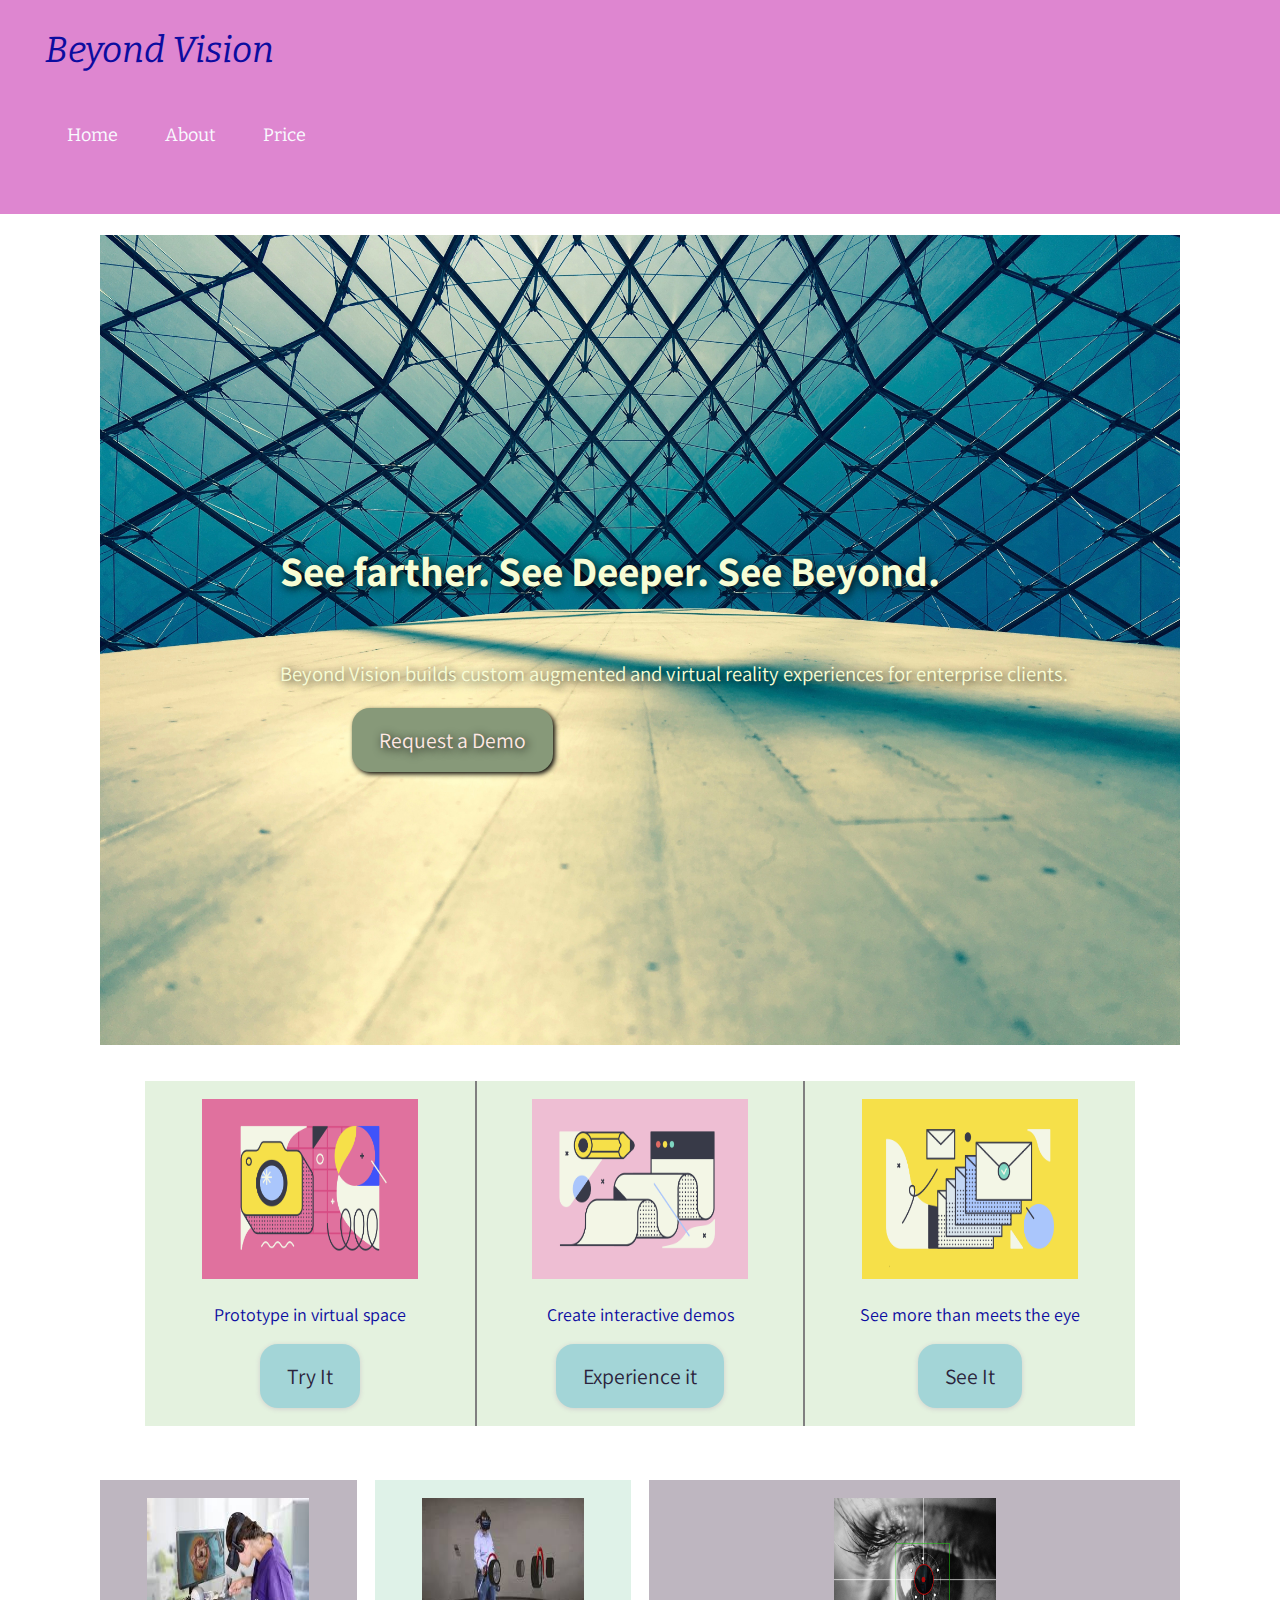
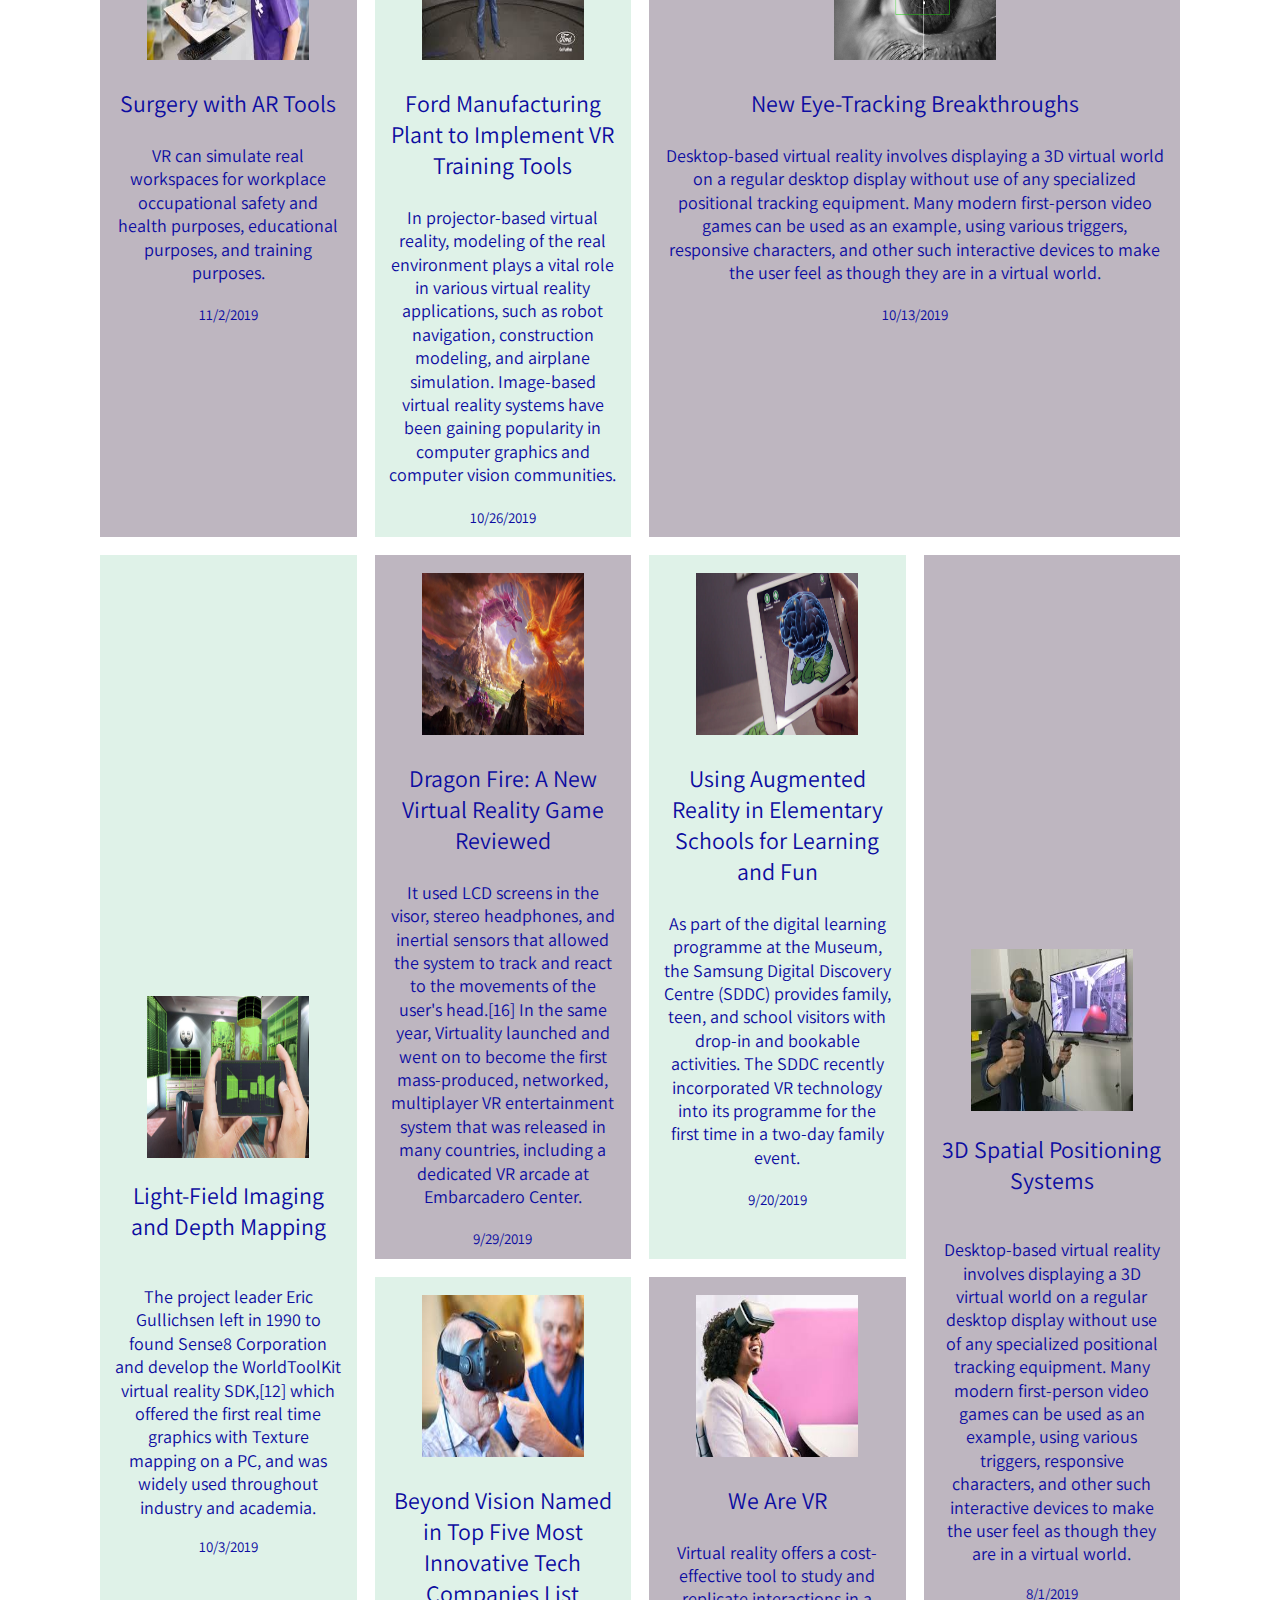
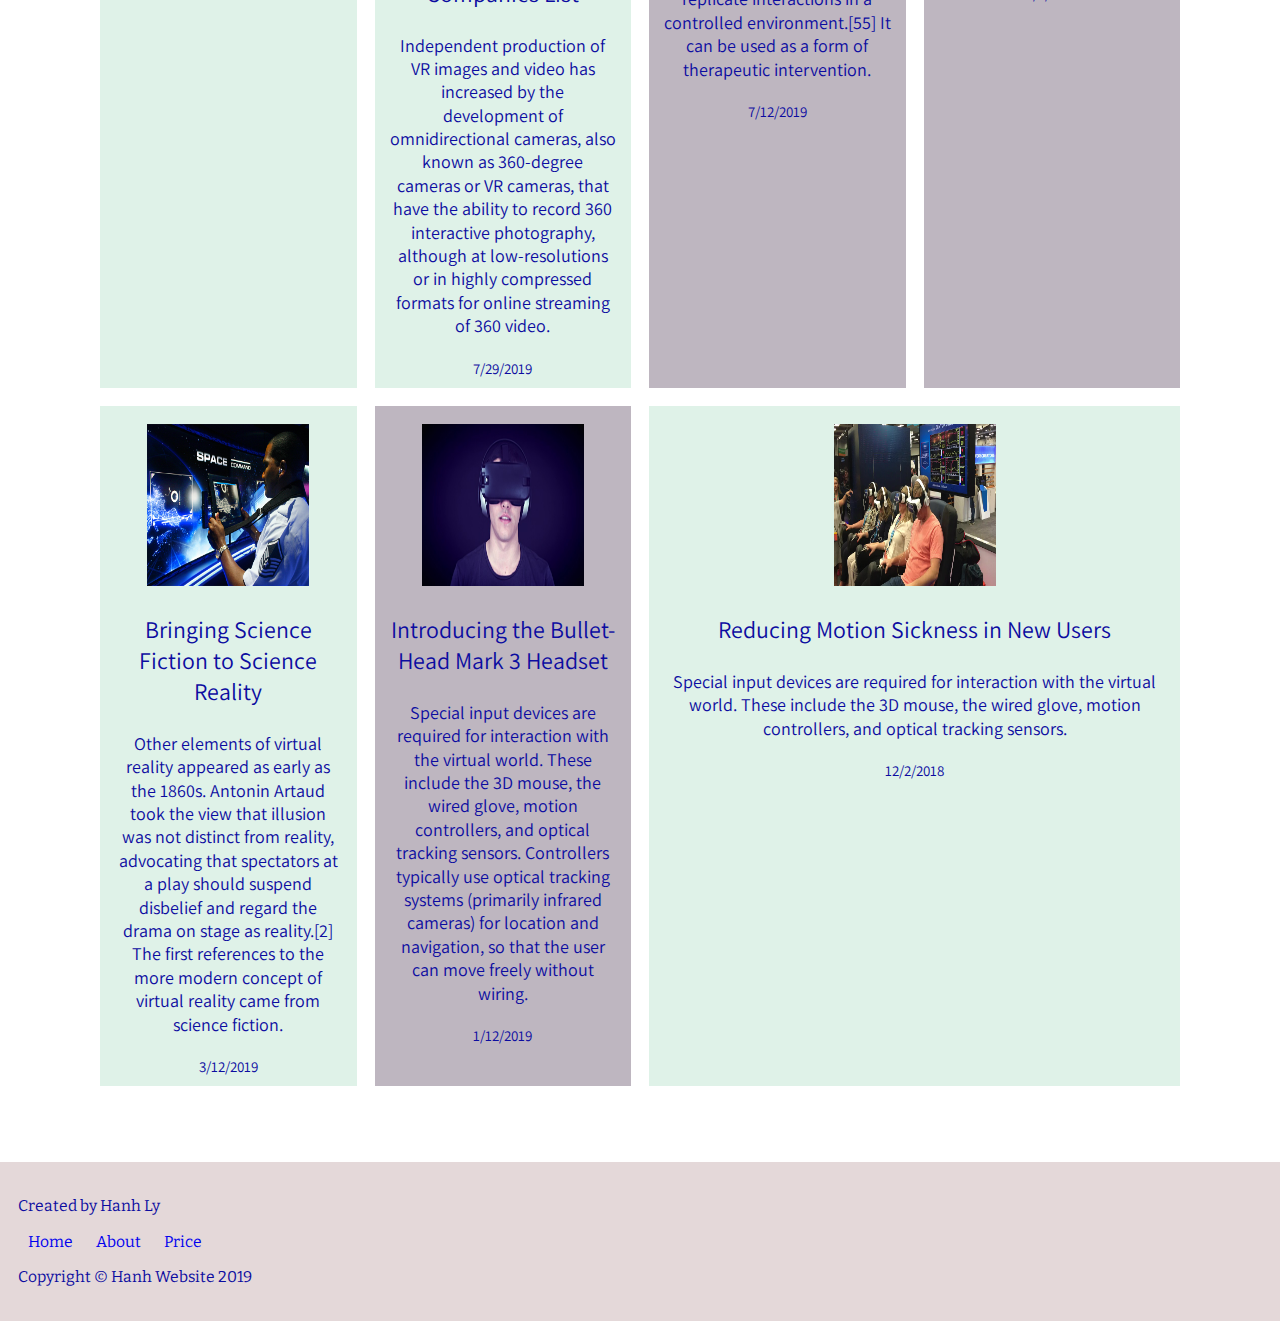
==== index.html @ 19f933cd "Add files via upload" ====
<!DOCTYPE html>
<html lang="en-us">
<head>
	<meta charset="UTF-8">
	<meta name="viewport" content="width=device-width, initial-scale=1">
	<link rel="stylesheet" type="text/css" href="style.css">
	<link href="https://fonts.googleapis.com/css?family=Assistant:400,600|Bitter:400,400i&display=swap" rel="stylesheet"> 

	<title>Home Page</title>
</head>
<body>
	<header>
		<a href="home.html" class="header-logo">Beyond Vision</a>
		<nav class="page-nav">
			<ul>
				<li><a href="index.html">Home</a></li>
				<li><a href="about.html">About</a></li>
				<li><a href="request.html">Price</a></li>
			</ul>
		</nav>
	</header>

	<main>
		<div class="hero-block">
			<h1>See farther. See Deeper. See Beyond.</h1>
			<p>Beyond Vision builds custom augmented and virtual reality experiences for enterprise clients.</p>
			<a class="hero-button">Request a Demo</a>
		</div>
		
		<section class="card-callout">
			<div>
				<img src="images/callout1.png">
				<p>Prototype in virtual space</p>
				<a href="#" class="normal-button">Try It</a>
			</div>

			<div>
				<img src="images/callout2.png">
				<p>Create interactive demos</p>
				<a href="#" class="normal-button">Experience it</a>
			</div>

			<div>
				<img src="images/callout3.png">
				<p>See more than meets the eye</p>
				<a href="#" class="normal-button">See It</a>
			</div>
		</section>

		<section class="card-grid">
		<div>
			<img src="images/grid1.jpg">
			<p>Surgery with AR Tools</p>
			<p>VR can simulate real workspaces for workplace occupational safety and health purposes, educational purposes, and training purposes.</p>
			<small>11/2/2019</small>
		</div>

		<div>
			<img src="images/grid2.jpg">
			<p>Ford Manufacturing Plant to Implement VR Training Tools</p>
			<p>In projector-based virtual reality, modeling of the real environment plays a vital role in various virtual reality applications, such as robot navigation, construction modeling, and airplane simulation. Image-based virtual reality systems have been gaining popularity in computer graphics and computer vision communities.</p>
			<small>10/26/2019</small>
		</div>

		<div>
			<img src="images/grid3.jpg">
			<p>New Eye-Tracking Breakthroughs</p>
			<p>Desktop-based virtual reality involves displaying a 3D virtual world on a regular desktop display without use of any specialized positional tracking equipment. Many modern first-person video games can be used as an example, using various triggers, responsive characters, and other such interactive devices to make the user feel as though they are in a virtual world.</p>
			<small>10/13/2019</small>
		</div>

		<div>
			<img src="images/grid4.jpg">
			<p>Light-Field Imaging and Depth Mapping</p>
			<p>The project leader Eric Gullichsen left in 1990 to found Sense8 Corporation and develop the WorldToolKit virtual reality SDK,[12] which offered the first real time graphics with Texture mapping on a PC, and was widely used throughout industry and academia.</p>
			<small>10/3/2019</small>
		</div>

		<div>
			<img src="images/grid5.jpg">
			<p>Dragon Fire: A New Virtual Reality Game Reviewed</p>
			<p> It used LCD screens in the visor, stereo headphones, and inertial sensors that allowed the system to track and react to the movements of the user's head.[16] In the same year, Virtuality launched and went on to become the first mass-produced, networked, multiplayer VR entertainment system that was released in many countries, including a dedicated VR arcade at Embarcadero Center.</p>
			<small>9/29/2019</small>
		</div>

		<div>
			<img src="images/grid6.jpg">
			<p>Using Augmented Reality in Elementary Schools for Learning and Fun</p>
			<p>As part of the digital learning programme at the Museum, the Samsung Digital Discovery Centre (SDDC) provides family, teen, and school visitors with drop-in and bookable activities. The SDDC recently incorporated VR technology into its programme for the first time in a two-day family event. </p>
			<small>9/20/2019</small>
		</div>

		<div>
			<img src="images/grid7.jpg">
			<p>3D Spatial Positioning Systems</p>
			<p>Desktop-based virtual reality involves displaying a 3D virtual world on a regular desktop display without use of any specialized positional tracking equipment. Many modern first-person video games can be used as an example, using various triggers, responsive characters, and other such interactive devices to make the user feel as though they are in a virtual world.</p>
			<small>8/1/2019</small>
		</div>

		<div>
			<img src="images/grid8.jpg">
			<p>Beyond Vision Named in Top Five Most Innovative Tech Companies List</p>
			<p>Independent production of VR images and video has increased by the development of omnidirectional cameras, also known as 360-degree cameras or VR cameras, that have the ability to record 360 interactive photography, although at low-resolutions or in highly compressed formats for online streaming of 360 video.</p>
			<small>7/29/2019</small>
		</div>

		<div>
			<img src="images/grid9.jpg">
			<p>We Are VR</p>
			<p>Virtual reality offers a cost-effective tool to study and replicate interactions in a controlled environment.[55] It can be used as a form of therapeutic intervention.</p>
			<small>7/12/2019</small>
		</div>

		<div>
			<img src="images/grid10.jpg">
			<p>Bringing Science Fiction to Science Reality</p>
			<p>Other elements of virtual reality appeared as early as the 1860s. Antonin Artaud took the view that illusion was not distinct from reality, advocating that spectators at a play should suspend disbelief and regard the drama on stage as reality.[2] The first references to the more modern concept of virtual reality came from science fiction.</p>
			<small>3/12/2019</small>
		</div>

		<div>
			<img src="images/grid11.jpg">
			<p>Introducing the Bullet-Head Mark 3 Headset</p>
			<p>Special input devices are required for interaction with the virtual world. These include the 3D mouse, the wired glove, motion controllers, and optical tracking sensors. Controllers typically use optical tracking systems (primarily infrared cameras) for location and navigation, so that the user can move freely without wiring.</p>
			<small>1/12/2019</small>
		</div>

		<div>
			<img src="images/grid12.jpg">
			<p>Reducing Motion Sickness in New Users</p>
			<p>Special input devices are required for interaction with the virtual world. These include the 3D mouse, the wired glove, motion controllers, and optical tracking sensors.</p>
			<small>12/2/2018</small>
		</div>
		</section>

	</main>

		<footer>
		<p>Created by Hanh Ly</p>
		<nav>
			<ul>
				<li><a href="index.html">Home</a></li>
				<li><a href="about.html">About</a></li>
				<li><a href="request.html">Price</a></li>
			</ul>
		</nav>
		<p>Copyright &copy; Hanh Website 2019</p>
	</footer>
</body>
</html>
---- style.css ----
/* ==========================================================================
 Color
========================================================================== */
html {
	--color-pink: #ab579f;
	--color-pink-light: #de86d0;
	--color-pink-dark: #7a2870;
	--color-gray: #b2a7a8;
	--color-gray-light: #e4d8d9;
	--color-gray-dark: #827879;
	--color-text: #0c0ca0;
	--color-text-second: #6464c2;
	--color-text-disabled: #a6a6dc;
	--error-red: #DE1F34;
}


/* ==========================================================================
 Typography
========================================================================== */
html {
	color: var(--color-text);
	--font-primary: 'Assistant', Arial, sans-serif;
	--font-secondary: 'Bitter', Arial, sans-serif;
	
	--size-ratio: 1.15;
	--size-six-up: calc( var(--size-five-up) * var(--size-ratio) );
	--size-five-up: calc( var(--size-four-up) * var(--size-ratio) );
	--size-four-up: calc( var(--size-three-up) * var(--size-ratio) );
	--size-three-up: calc( var(--size-two-up) * var(--size-ratio) );
	--size-two-up: calc( var(--size-one-up) * var(--size-ratio) );
	--size-one-up: calc( 1rem * var(--size-ratio) );
	--size-one-down: calc( 1rem / var(--size-ratio) );

	line-height: 1.3;
}

h6 {
	font-size: var(--size-one-up);
}

h5 {
	font-size: var(--size-two-up);
}

h4 {
	font-size: var(--size-three-up);
}

h3 {
	font-size: var(--size-four-up);
}

h2 {
	font-size: var(--size-five-up);
}

h1 {
	font-size: var(--size-six-up);
}

h1, h2, h3, h4, h5, h6 {
  margin: 2rem 0 1em;
 }

h1 em, h2 em, h3 em, h4 em, h5 em, h6 em {
	color: var(--color-gray-dark);
	font-family: var(--font-primary);
	font-style: normal;
}

.feature-text {
	margin-left: 2rem;
	font-size: var(--size-two-up);
}

.style-bodytext p {
	margin-left: 2rem;
}

.style-tertiary {
	font-size: var(--size-one-down);
}

@media ( min-width: 700px ) {
	
	html {
		font-size: 17px;
	}
	
}

@media ( min-width: 1100px ) {
	
	html {
		font-size: 18px;
	}
}

/* ==========================================================================
 Header Component
========================================================================== */

header {
	background-color: var(--color-pink-light);
	font-family: var(--font-secondary);
	padding: 1.5rem;
}

header a {
	color: #f9faff;
	padding: 0 1rem;
	text-decoration: none;
	transition: background-color .75s ease, border-radius .8s ease;
}

.header-logo {
	color: var(--color-light-gray);
	font-size: var(--size-five-up);
	font-style: italic;
}

.page-nav a:hover, .second-nav a:hover {
	background-color: var(--color-pink-dark);
	border-radius: 1rem;
	transition: background-color .75s ease, border-radius .8s ease;
}

.page-nav a:active {
	color: green;
}

header li {
	padding: 0;
}

header nav {
	padding-top: 10px;
}

header ul {
	padding-left: 1rem;
}

/* ==========================================================================
 Nav Component
========================================================================== */
.page-nav a, .second-nav a {
	border-bottom: 2px solid rgb( 236,236,236);
	color: #f9faff;
	display: block;
	padding: 1.2rem;
	text-decoration: none;
}

.page-nav li, .second-nav li {
	list-style: none;
}

@media (min-width: 550px) {
	.page-nav li {
		display: inline;
	}

	.page-nav a {
		border: none;
		display: inline-block;
	}
}

.current-page {
	background-color: #587884;
	border-radius: 0.5rem;
	padding: 0.2rem;
}

/* ==========================================================================
 Footer Component
========================================================================== */
footer {
	background-color: var(--color-gray-light);
	font-family: var(--font-secondary);
	font-size: var(--size-one-down);
	margin-top: 3rem;
	padding: 1rem;
}

footer li {
	display: inline-block;
}

footer ul {
	padding-left: 0;
}

footer a {
	padding: 0 10px;
	text-decoration: none;
}

footer a:hover {
	color: black;
}

 footer a:active {
	color: green;
}

/* ==========================================================================
 Body Component
========================================================================== */

body {
	font-family: var(--font-primary);
	margin: 0;
}

main {
	margin-top: 2rem;
	max-width: 62rem;
	padding: 1.2rem;
}

@media ( min-width: 675px ) {
	
	main {
		margin: auto;
		max-width: 60rem;
	}
	
}

/* ==========================================================================
 Example
========================================================================== */
/*.color-swatch {
	padding: 0 1.5rem;
}

.primary-font-exp {
	background-color: var(--color-pink-light);
	font-family: var(--font-primary);
	padding: 1px;
}

.secondary-font {
	display: inline;
	font-family: var(--font-secondary);
	padding-left: 3px;
}

.secondary-font-exp {
	background-color: var(--color-pink-light);
	font-family: var(--font-secondary);
	padding: 1px;
}

.heading-list p {
	font-size: var(--size-two-up);
	margin: 0;
}

.nav-background {
	background-color: var(--color-pink-light);
}

.style-list {
	list-style-position: inside;
}

.hero-example img {
	max-width: 80%;
}
*/
.vr-use  img{
	height: 10rem;
	padding: auto;
	width: 10rem;
}
/* ==========================================================================
 Button Component
========================================================================== */

.hero-button {
	background-color: #879979;
	border-radius: 1rem;
	box-shadow: 0 1px 5px #cfcecd;
	color: #ffe8e4;
	display: inline-block;
	font-size: 1.2rem;
	padding: 1rem 1.5rem;
	text-decoration: none;
}

.hero-button:hover {
	background-color: #515b48;
}

.hero-button:active {
	background-color: #9fad93;
}

.normal-button {
	background-color: #a3d5d7;
	border-radius: 1rem;
	box-shadow: 0 1px 5px #cfcecd;
	color: #2b243c;
	display: inline-block;
	font-size: 1.2rem;
	padding: 1rem 1.5rem;
	text-decoration: none;
}

.normal-button:hover {
	background-color: #82aaac;
	color: white;
}

.normal-button:active {
	background-color: #92bfc1;
	color: white;
}

.tertiary-buton {
	border: 2px solid #161f25;
	border-radius: 1rem;
	box-shadow: 0 1px 5px #cfcecd;
	display: inline-block;
	font-size: 1.2rem;
	padding: 1rem 1.5rem;
	text-decoration: none;
}

.tertiary-buton:hover {
	background-color: #b9ae93;
	color: black;
}

.tertiary-buton:active {
	background-color: #cecb93;
}


/* ==========================================================================
 Summary Component
========================================================================== */
summary {
	border-bottom: 2px solid #a98d49;
	padding: 0.5rem;
}

details div{
	padding-left: 1.5rem;
}
summary {
     list-style-image: url(images/arrowright.svg);
}

summary::-webkit-details-marker {
     background: url(images/arrowright.svg);
     background-repeat: no-repeat;
     color: transparent;
}

details[open] summary::-webkit-details-marker {
    background: url(images/arrowdown.svg);
    background-repeat: no-repeat;
}


/* ==========================================================================
 Modal Component
========================================================================== */

dialog {
	border: none;
	border-left: 6px solid var(--color-pink-dark);
	border-radius: 1rem;
	box-shadow: 5px 5px 5px rgba( 0, 0, 0, .5 );
	color: var(--color-text);
	max-width: 25rem;
	padding: 1.5rem 2.5rem;
}

.open-modal {
	border: 2px solid rgba(0,0,10, .5);
	border-radius: 0.5rem;
	padding: 1rem;
}

.open-modal:hover {
	background-color: var(--color-pink-dark); 
}

dialog[open] {
	animation: dialog-pop 1s ease;
}

@keyframes dialog-pop {
	0% {
		opacity: 0;
		transform: scale(.1);
	}
	
	60% {
		transform: scale(1.1);
	}
	
	100% {
		opacity: 1;
		transform: scale(1);
	}
	
}

dialog::backdrop {
	animation: backdrop 1s ease-out;
}

@keyframes backdrop {
	0% {
		background-color: rgba(0,0,0, .3);
		opacity: 0;
		transform: translatey(-100vw);
	}
	
	100% {
		background-color: rgba(0,0,0, .1);
		transform: translatey(0);
	}
}

/* ==========================================================================
 Form
========================================================================== */

label {
	display: block;
}

input {
	border: 1px solid black;
	border-radius: 0.3rem;
	display: block;
	margin: 0.2rem 0;
	padding-bottom: 0.5rem;
}

textarea {
	border: 1px solid black;
	border-radius: 0.5rem;
	margin: 0.2rem 0;
	min-height: 3rem;
}

input, select, textarea {
	min-width: 30%;
	-webkit-appearance:none;
}

input:focus, select:focus, textarea:focus {
	box-shadow: 1px 2px 1px rgba(0, 0, 0, .5);
	outline: none;
}
.error {
	border: 1px solid red;
	color: var(--error-red);
}

.error-message {
	margin: 0.2rem 0;
	color: red;
	font-size: var(--size-one-down);
}

input[disabled] {
	background-color: lightgray;
	border: 1px solid rgba(0,0,0, 0.4);
}

button, input[type="submit"] {
	background-color: var(--color-pink);
	color: white;
	min-width: inherit;
	margin: 1rem 1rem;
	padding: .5rem;
}

input[type="submit"]:hover {
	background-color: var(--color-pink-dark);
	cursor: pointer;
}

input[type="submit"]:active {
	background-color: var(--color-pink);
	color: white;
	cursor: pointer;
}

@media (min-width: 650px) {
	form {
		margin: auto;
	}
	button, input[type="submit"] {
		margin-left: 7rem;
	}
}

/* ==========================================================================
 Notifications
========================================================================== */

.notification {
	align-items: center;
	background-color: black;
	color: white;
	display: flex;
	justify-content: space-evenly;
	max-width: 40%;
	margin-left: 2rem;
	position: relative;
}

.notification img:first-child {
	height: 30px;
	width: 30px; 
}

.notification img:last-child {
	height: 20px;
	position: absolute;
	top: 0.5rem;
	right: 0.5rem;
	width: 20px; 
}

.error-notification {
	border-left: 10px solid #E22424;
}

.warning-notification {
	border-left: 10px solid #E2BB24;
}

.neutral-notification {
	border-left: 10px solid #6AB3C6;
}

.success-notification {
	border-left: 10px solid #5EAE42;
}


/* ==========================================================================
 Hero Block
========================================================================== */

.hero-block {
	background-image: url(images/herobackground.jpg);
	background-size: cover;
	color: #f7fdd5;
	display: flex;
	flex-direction: column;
	font-size: var(--size-one-up);
	min-height: 90vh;
	justify-content: center;
	padding-left: 10rem;
	margin-bottom: 2rem;
	text-shadow: 2px 2px 10px black;
	max-width: 100vw;
}
.hero-block .hero-button {
	box-shadow: 2px 2px 5px black;
	margin-left: 4rem;
	margin-right: auto;
}


/* ==========================================================================
Cards
========================================================================== */

.card-article img {
	max-width: 9rem;
}

.card-article {
	background-color: lightgray;
}
.card-article a {
	max-width: 45rem;
	text-decoration: none;
}

.card-article div {
	color: var(--color-text);
}

.card-article h4, .card-article p {
	margin: 0.6rem 0 0.5rem;
}

.card-article p {
	border-bottom: 2px solid gray;
	max-width: 20rem;
	padding-bottom: 0.5rem;
}

.card-profile {
	background-color: #596566;
	border: 2px solid #ccc;
	border-radius: 1.5rem;
	margin-top: 5rem;
	max-width: 25rem;
	padding-top: 7rem;
	position: relative;
}

.card-profile a {
	display: block;
	text-decoration: none;
}

.card-profile img {
	border-radius: 50%;
	box-shadow: 2px 2px 5px #aaa;
	margin: auto;
	max-width: 10rem;
	position: absolute;
	top: -5rem;
	right: 3rem;
}	

.card-profile div {
	background-color: #bad1cf;
	border-radius: 0 0 1.5rem 1.5rem;
	text-align: center;
	overflow: hidden;
}

.card-action {
	position: relative;
}

 .card-action h5 {
 	margin-bottom: 0.5rem;
 }
 
.card-action div {
	left: 1rem;
	max-width: 12rem;
	position: absolute;
	top: 2.5rem;
}

.card-action img {
	box-shadow: 2px 2px 5px #aaa;
	max-width: 25rem;
}

@media (min-width: 520px) {
	.card-article a {
		display: flex;
	}

	.card-article div {
		display: flex;
		flex-direction: column;
		margin-left: 3rem;
	}

	.card-profile img {
		right: 7.5rem;
	}
}

/* ==========================================================================
Card Grid 
========================================================================== */

.card-grid {
	display: grid;
	grid-gap: 1rem;
	grid-template-columns: repeat(auto-fill, minmax(250px, 1fr));
	max-width: 65rem;
	margin: auto;
	padding-top: 3rem;
	text-align: center;
}

.card-grid div p:nth-child(2) {
	font-size: var(--size-two-up);
}

.card-grid div {
	padding: 1rem .8rem .5rem;
}

.card-grid div:nth-child(odd) {
	background-color: #BEB6C0;
}

.card-grid div:nth-child(even) {
	background-color: #DFF2E8;
}

.card-grid div:nth-child(4) {
	align-items: center;
	display: flex;
	flex-direction: column;
	justify-content: center;
 
}

.card-grid div:nth-child(7) {
	align-items: center;
	display: flex;
	flex-direction: column;
	justify-content: center; 
}

.card-grid img {
	max-width: 9rem;
	height: 9rem;
}

@media (min-width: 650px) {
	.card-grid div:nth-child(3) {
		grid-column: span 2;
	    grid-row: span 1;
	}

	.card-grid div:nth-child(4) {
		grid-column: span 1;
		  grid-row: span 2;
	}

	.card-grid div:nth-child(7) {
		grid-column: span 1;
		grid-row: span 2;
	}
	.card-grid div:last-child {
	grid-column: span 2;
    grid-row: span ;
}
}
/* ==========================================================================
Card Callout
========================================================================== */

.card-callout {
	display: grid;
	grid-template-columns: repeat(auto-fill, minmax(250px, 1fr));
	max-width: 55rem;
	margin: auto;
	text-align: center;
}

.card-callout div {
	background-color: #E4F2DF;

	padding: 1rem 0.5rem;
}

.card-callout img {
	width: 12rem;
	height: 10rem;
}

.card-callout div:nth-child(2) {
	border-top: 2px solid gray;
	border-bottom: 2px solid gray;
}

@media (min-width: 650px) {
	.card-callout div:nth-child(2) {
		border-top: none;
		border-bottom: none;
		border-left: 2px solid gray;
		border-right: 2px solid gray;
	}
}
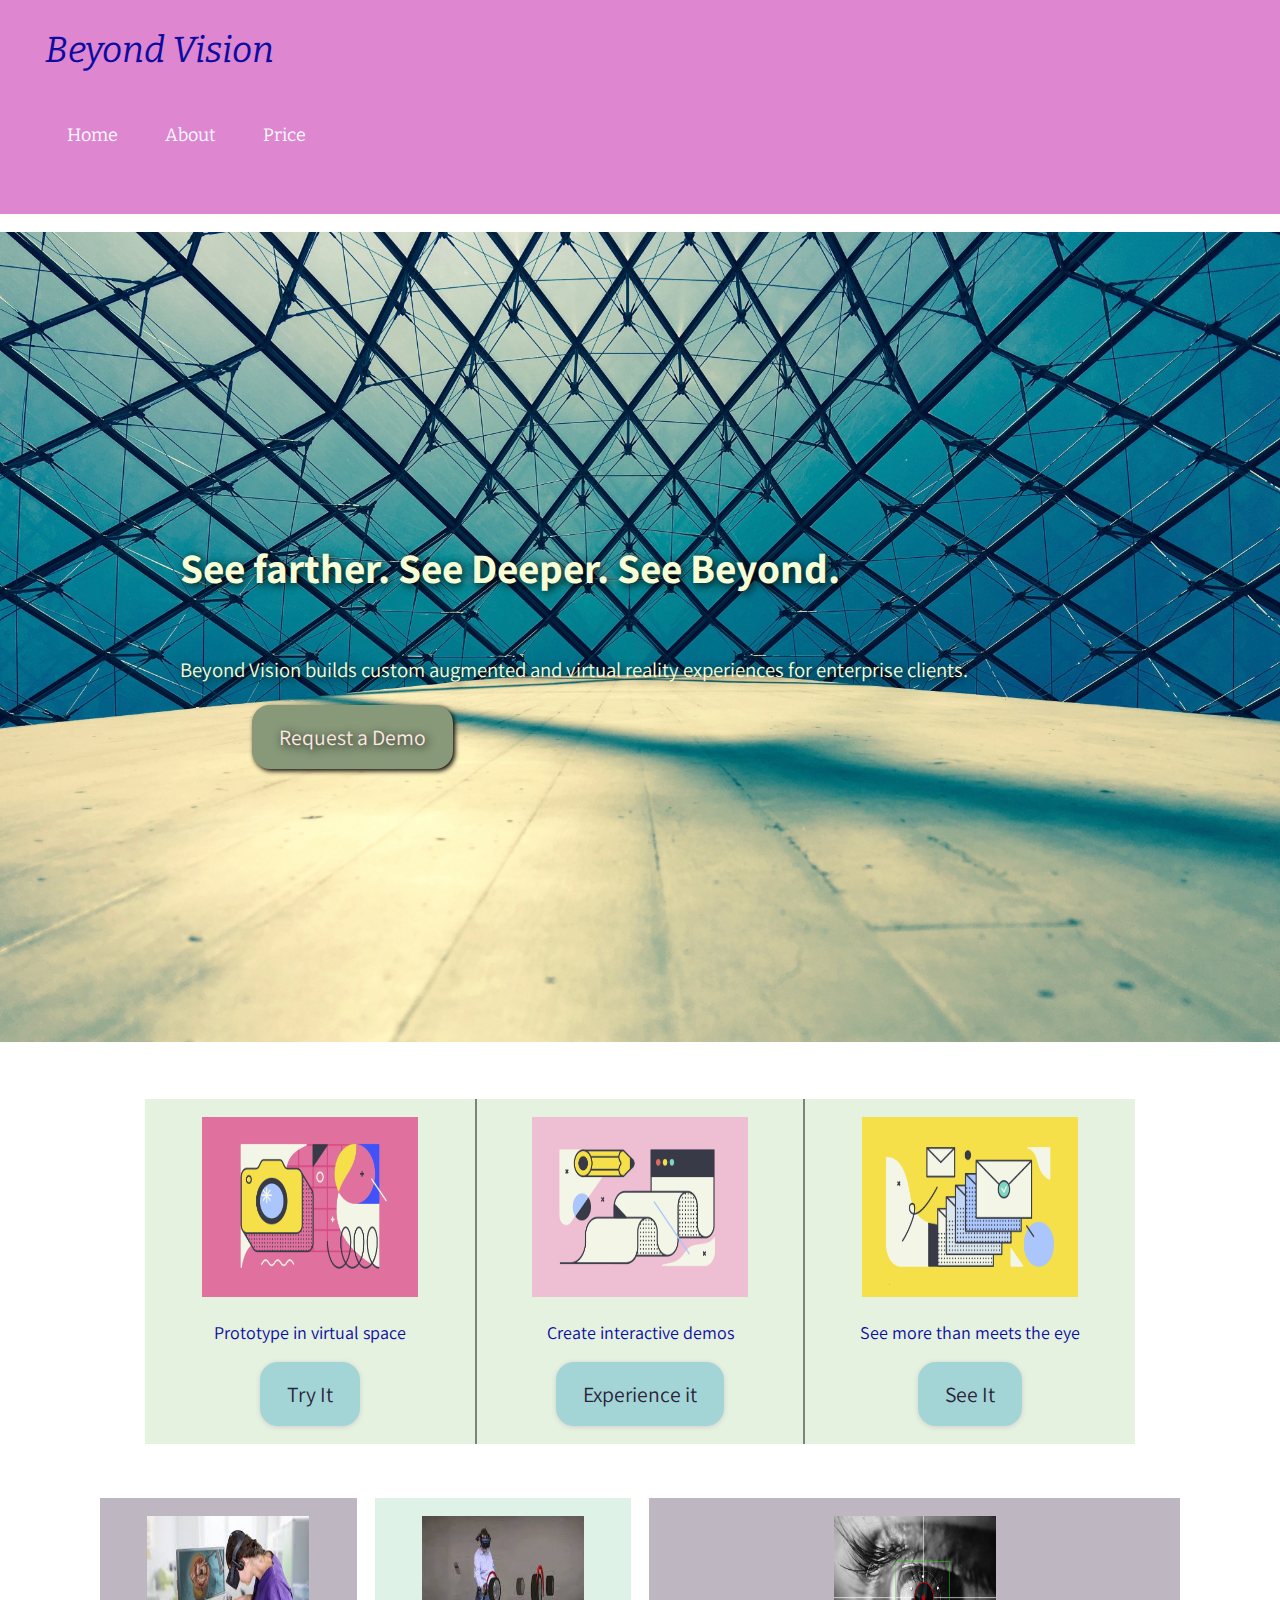
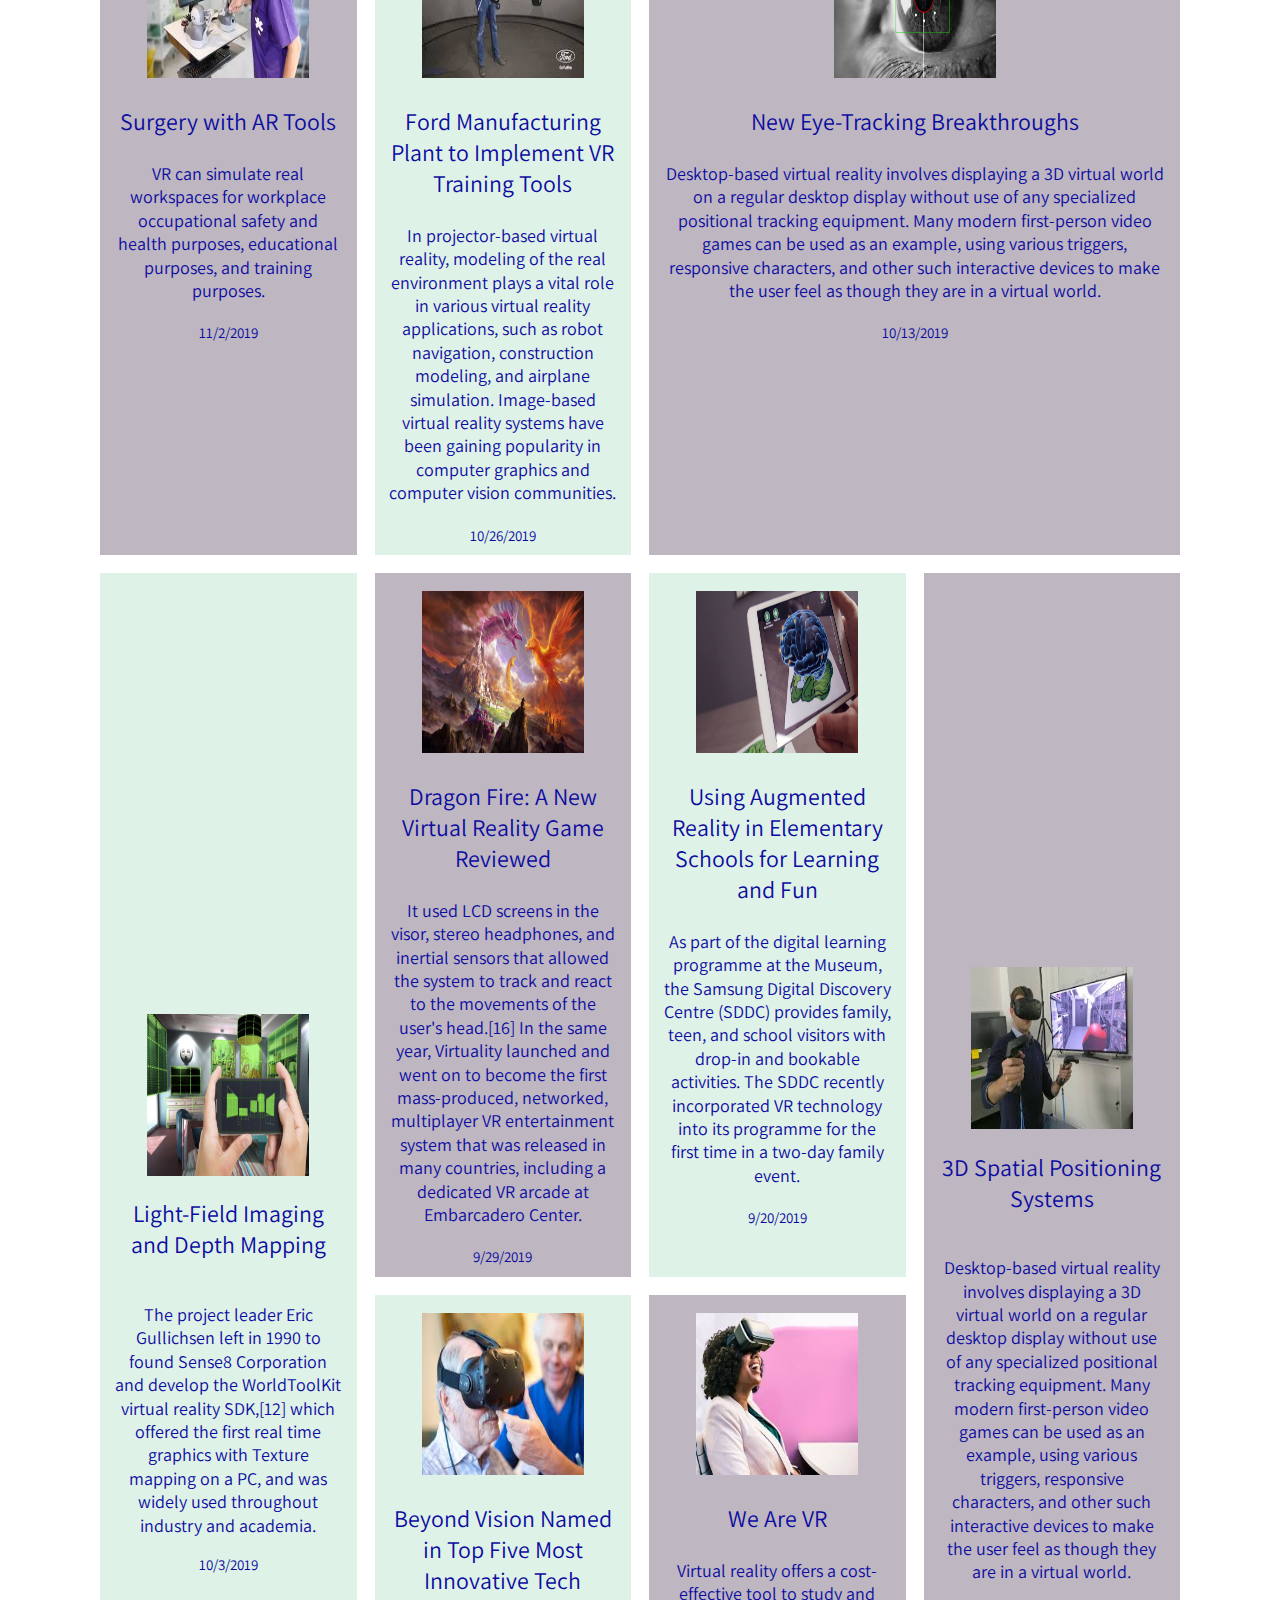
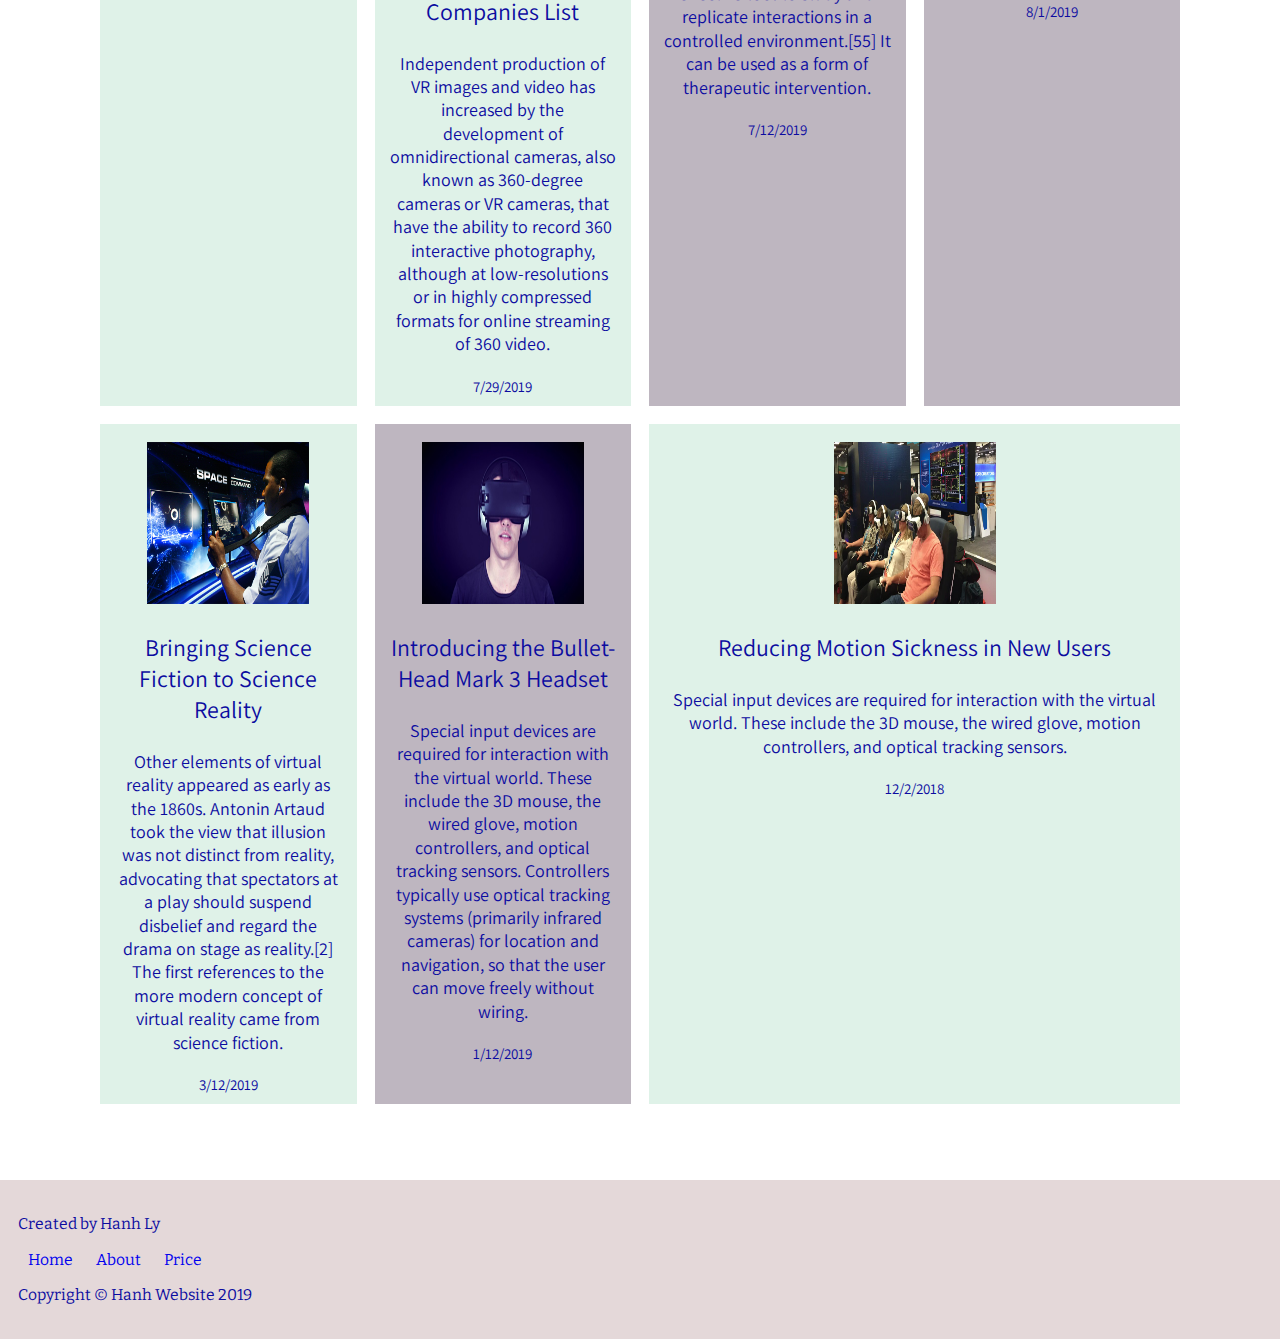
==== commit 9d52a683: "Add files via upload" ====
--- a/index.html
+++ b/index.html
@@ -19,13 +19,14 @@
 			</ul>
 		</nav>
 	</header>
-
-	<main>
 		<div class="hero-block">
 			<h1>See farther. See Deeper. See Beyond.</h1>
 			<p>Beyond Vision builds custom augmented and virtual reality experiences for enterprise clients.</p>
 			<a class="hero-button">Request a Demo</a>
 		</div>
+	
+
+	<main>
 		
 		<section class="card-callout">
 			<div>
--- a/style.css
+++ b/style.css
@@ -233,45 +233,6 @@
 /* ==========================================================================
  Example
 ========================================================================== */
-/*.color-swatch {
-	padding: 0 1.5rem;
-}
-
-.primary-font-exp {
-	background-color: var(--color-pink-light);
-	font-family: var(--font-primary);
-	padding: 1px;
-}
-
-.secondary-font {
-	display: inline;
-	font-family: var(--font-secondary);
-	padding-left: 3px;
-}
-
-.secondary-font-exp {
-	background-color: var(--color-pink-light);
-	font-family: var(--font-secondary);
-	padding: 1px;
-}
-
-.heading-list p {
-	font-size: var(--size-two-up);
-	margin: 0;
-}
-
-.nav-background {
-	background-color: var(--color-pink-light);
-}
-
-.style-list {
-	list-style-position: inside;
-}
-
-.hero-example img {
-	max-width: 80%;
-}
-*/
 .vr-use  img{
 	height: 10rem;
 	padding: auto;
@@ -529,8 +490,8 @@
 .notification img:last-child {
 	height: 20px;
 	position: absolute;
-	top: 0.5rem;
-	right: 0.5rem;
+	top: .5rem;
+	right: .5rem;
 	width: 20px; 
 }
 
@@ -565,6 +526,7 @@
 	min-height: 90vh;
 	justify-content: center;
 	padding-left: 10rem;
+	margin-top: 1rem;
 	margin-bottom: 2rem;
 	text-shadow: 2px 2px 10px black;
 	max-width: 100vw;
